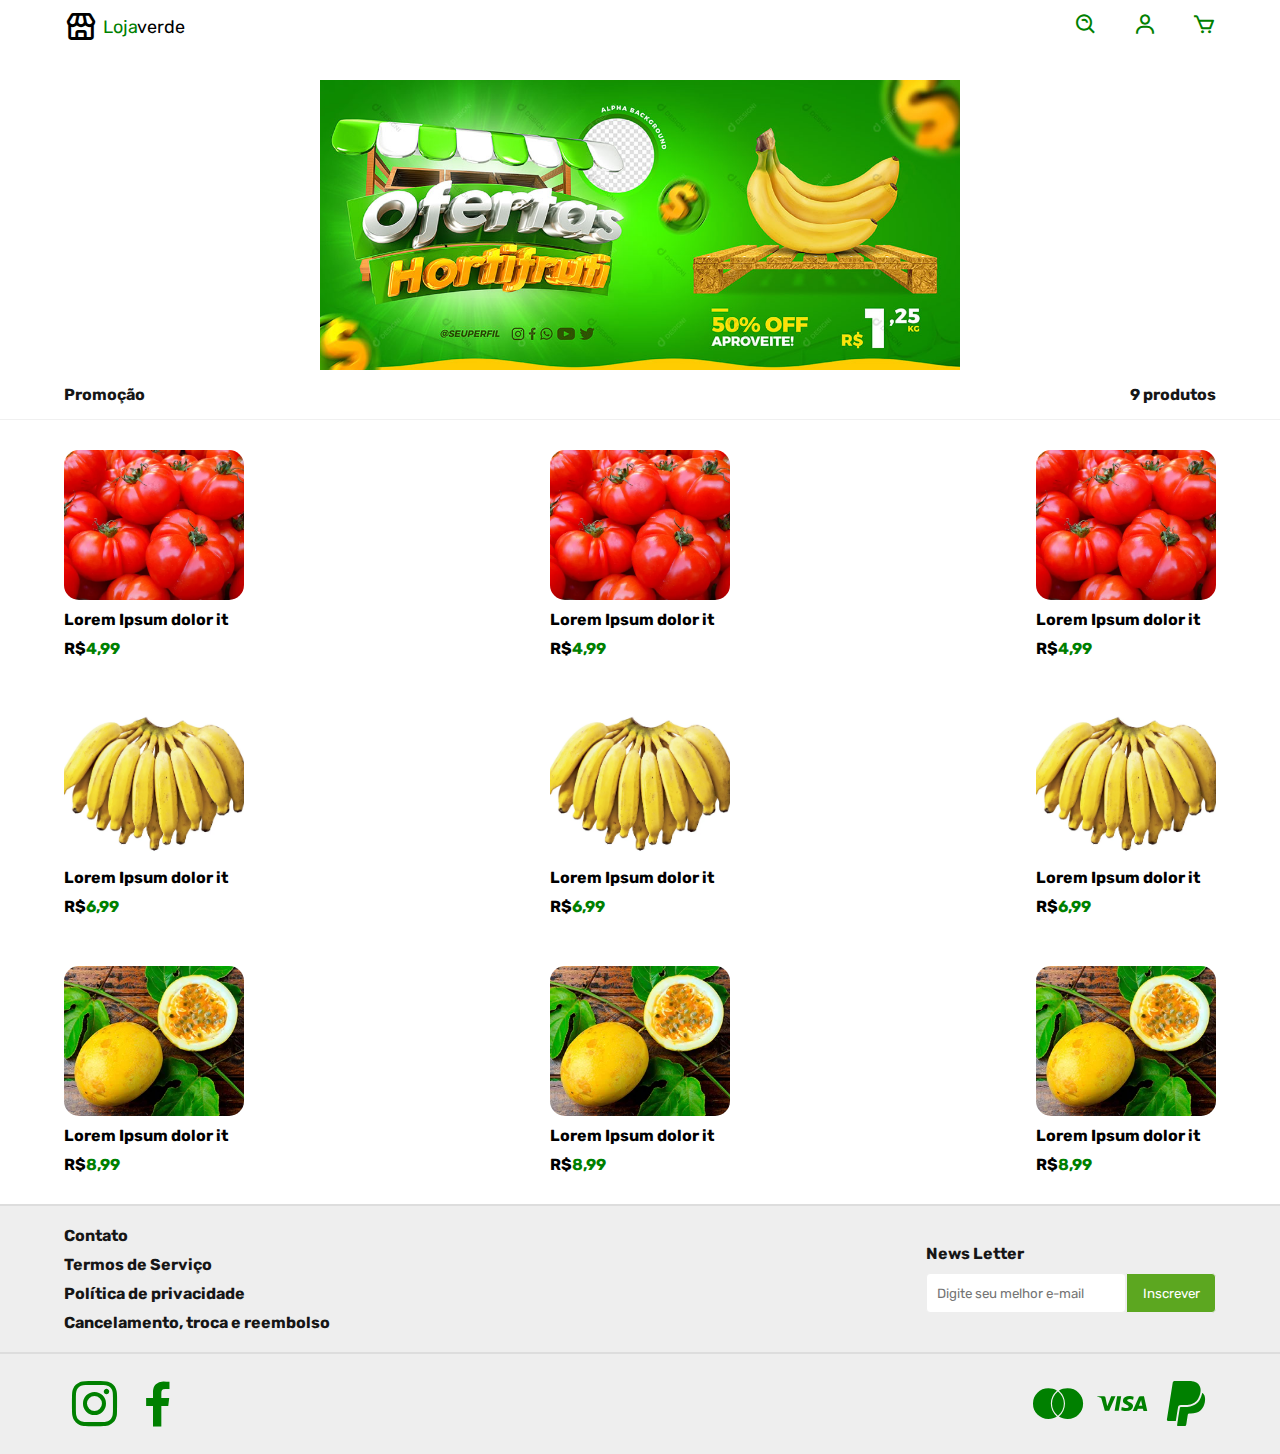
==== display/index.html @ 712670c6 "Add files via upload" ====
<!DOCTYPE html>
<html lang="en">
<head>
    <meta charset="UTF-8">
    <meta name="viewport" content="width=device-width, initial-scale=1.0">
    <title>Loja - Produtos Naturais</title>

    <link rel="stylesheet" href="style.css">

    <link href='https://unpkg.com/boxicons@2.1.4/css/boxicons.min.css' rel='stylesheet'>

</head>

<body>
    <header>
        <div class="logo">
            <i class='bx bx-store' ></i>
            <span class="nome1">Loja</span><span class="nome2">verde</span>
        </div>

        <nav>
            <a href="#">
                <i class='bx bx-search-alt' ></i>
            </a>

            <a href="#">
                <i class='bx bx-user' ></i>
            </a>

            <a href="#">
                <i class='bx bx-cart' ></i>
            </a>

        </nav>
    </header>

    <section>
        <img src="banner.jpg">

    </section>

    <section class="promotion-header">
        <span>Promoção</span>
        <span>9 produtos</span>
    </section>

    <div class="line"></div>

    <main>
        <div class="column"><!-- COLUMN-1 -->
            <div class="product">
                <img src="assets/tomate.jpeg">
                <span> Lorem Ipsum dolor it</span>
                <span>R$<span class="price">4,99</span>
            </div>
            
            <div class="product">
                <img src="assets/banana-prata-2.jpeg">
                <span> Lorem Ipsum dolor it</span>
                <span>R$<span class="price">6,99</span>
            </div>
            
            <div class="product">
                <img src="assets/maracujá.jpeg">
                <span> Lorem Ipsum dolor it</span>
                <span>R$<span class="price">8,99</span>
            </div>
        </div>

        <div class="column"><!-- COLUMN-2 -->
            <div class="product">
                <img src="assets/tomate.jpeg">
                <span> Lorem Ipsum dolor it</span>
                <span>R$<span class="price">4,99</span>
            </div>

            <div class="product">
                <img src="assets/banana-prata-2.jpeg">
                <span> Lorem Ipsum dolor it</span>
                <span>R$<span class="price">6,99</span>
            </div>

            <div class="product">
                <img src="assets/maracujá.jpeg">
                <span> Lorem Ipsum dolor it</span>
                <span>R$<span class="price">8,99</span>
            </div>
        </div>

        <div class="column"><!-- COLUMN-3 -->
            <div class="product">
                <img src="assets/tomate.jpeg">
                <span> Lorem Ipsum dolor it</span>
                <span>R$<span class="price">4,99</span>
            </div>

            <div class="product">
                <img src="assets/banana-prata-2.jpeg">
                <span> Lorem Ipsum dolor it</span>
                <span>R$<span class="price">6,99</span>
            </div>

            <div class="product">
                <img src="assets/maracujá.jpeg">
                <span> Lorem Ipsum dolor it</span>
                <span>R$<span class="price">8,99</span>
            </div>
        </div>
    </main>

    <footer>
        <div class="footer-top">
            <div class="footer-top-left">
                <a href="#">Contato</a>
                <a href="#">Termos de Serviço</a>
                <a href="#">Política de privacidade</a>
                <a href="#">Cancelamento, troca e reembolso</a>
            </div>
            <div class="footer-top-right">
                <span>News Letter</span>
                <div class="footer-newsletter">
                    <input class="footer-newsletter-input" type="email" placeholder="Digite seu melhor e-mail">
                    <button class="footer-button" type="button">Inscrever</button>
                </div>
            </div>
        </div>

        <div class="footer-bottom">
            <div class="footer-bottom-left">
                <a href="#">
                    <i class='bx bxl-instagram'></i>
                </a>

                <a href="#">
                    <i class='bx bxl-facebook' ></i>
                </a>
            </div>

            <div class="footer-bottom-right">
                <i class='bx bxl-mastercard' ></i>
                <i class='bx bxl-visa' ></i>
                <i class='bx bxl-paypal' ></i>

            </div>
        </div>
        </div>
    </footer>
</body>
</html>
---- display/style.css ----
@import url('https://fonts.googleapis.com/css2?family=Poppins:wght@100&family=Rubik:wght@300;400;500&display=swap');


* {
    margin: 0;
    padding: 0px;
    box-sizing: border-box;
    font-family: 'Rubik', sans-serif;
 }

header {
    height: 54px;
    padding: 20px 5%;
    display: flex;
    justify-content: space-between;
    align-items: center;    
 }

.logo {
    font-size: 18px;
    display: flex;
    align-items: center;
    gap: 5px;
}

.logo i {
    font-size: 34px;
}

.nome1 {
    color: green;
    font-weight: 400;
    margin-right: -6px;
}

.nome2 {
    font-weight: 400;
}

nav {
    font-size: 24px;
    gap: 35px;
    display: flex;
    align-items: center;
}

nav a i {
    color: green;
}

section img {
    display: flex;
    justify-content: center;
    margin-top: 2%;
    margin-left: 25%;
    width: 50%;
    height: 100%;
}

.promotion-header {
    display: flex;
    justify-content: space-between;
    padding: 15px 5%;
}

.promotion-header span {
    font-weight: 700;
    color: #161616;
}

.line {
    width: 100%;
    height: 1px;
    background-color: #f0f0f0;
}

main {
    display: flex;
    justify-content: space-between;
    padding: 30px 5%;
}

.column {
    display: flex;
    flex-direction: column;
    gap: 50px

}

.product {
    display: flex;
    flex-direction: column;
    gap: 10px;
}

.price {
    color: #008000;
}

.product span {
    font-weight: 700;
}

.product img {
    width: 180px;
    height: 150px;
    object-fit: cover;
    border-radius: 15px;
}

footer {
    background-color: #eee;
}

.footer-top {
    display: flex;
    justify-content: space-between;
    border-top: 2px solid #ddd;
    padding: 20px 5%;
}

.footer-top-left {
    display: flex;
    flex-direction: column;
    gap: 10px;
}

.footer-top-left a {
    font-weight: 700;
    color: #161616;
    text-decoration: none;
}

.footer-top-right {
    display: flex;
    flex-direction: column;
    justify-content: center;
    gap: 10px;
}

.footer-top-right span {
    font-weight: 700;
    color: #161616;
}

.footer-newsletter {
    display: flex;
    align-items: center;
}

.footer-newsletter-input {
    width: 200px;
    height: 40px;
    padding: 10px;
    border: 1px solid #eee;
    border-radius: 4px;
}

.footer-button {
    height: 40px;
    width: 90px;
    border: 1px solid #eee;
    background-color: #5ca720;
    color: white;
    border-top-right-radius: 4px;
    border-bottom-right-radius: 4px;
}

.footer-bottom {
    display: flex;
    justify-content: space-between;
    align-items: center;
    padding: 20px 5%;
    border-top: 2px solid #ddd;
}

.footer-bottom-left a {
    text-decoration: none;
}
.footer-bottom-left a i {
    font-size: 60px;
    color: green;
}
.footer-bottom-right i {
    font-size: 60px;
    color: green;
}
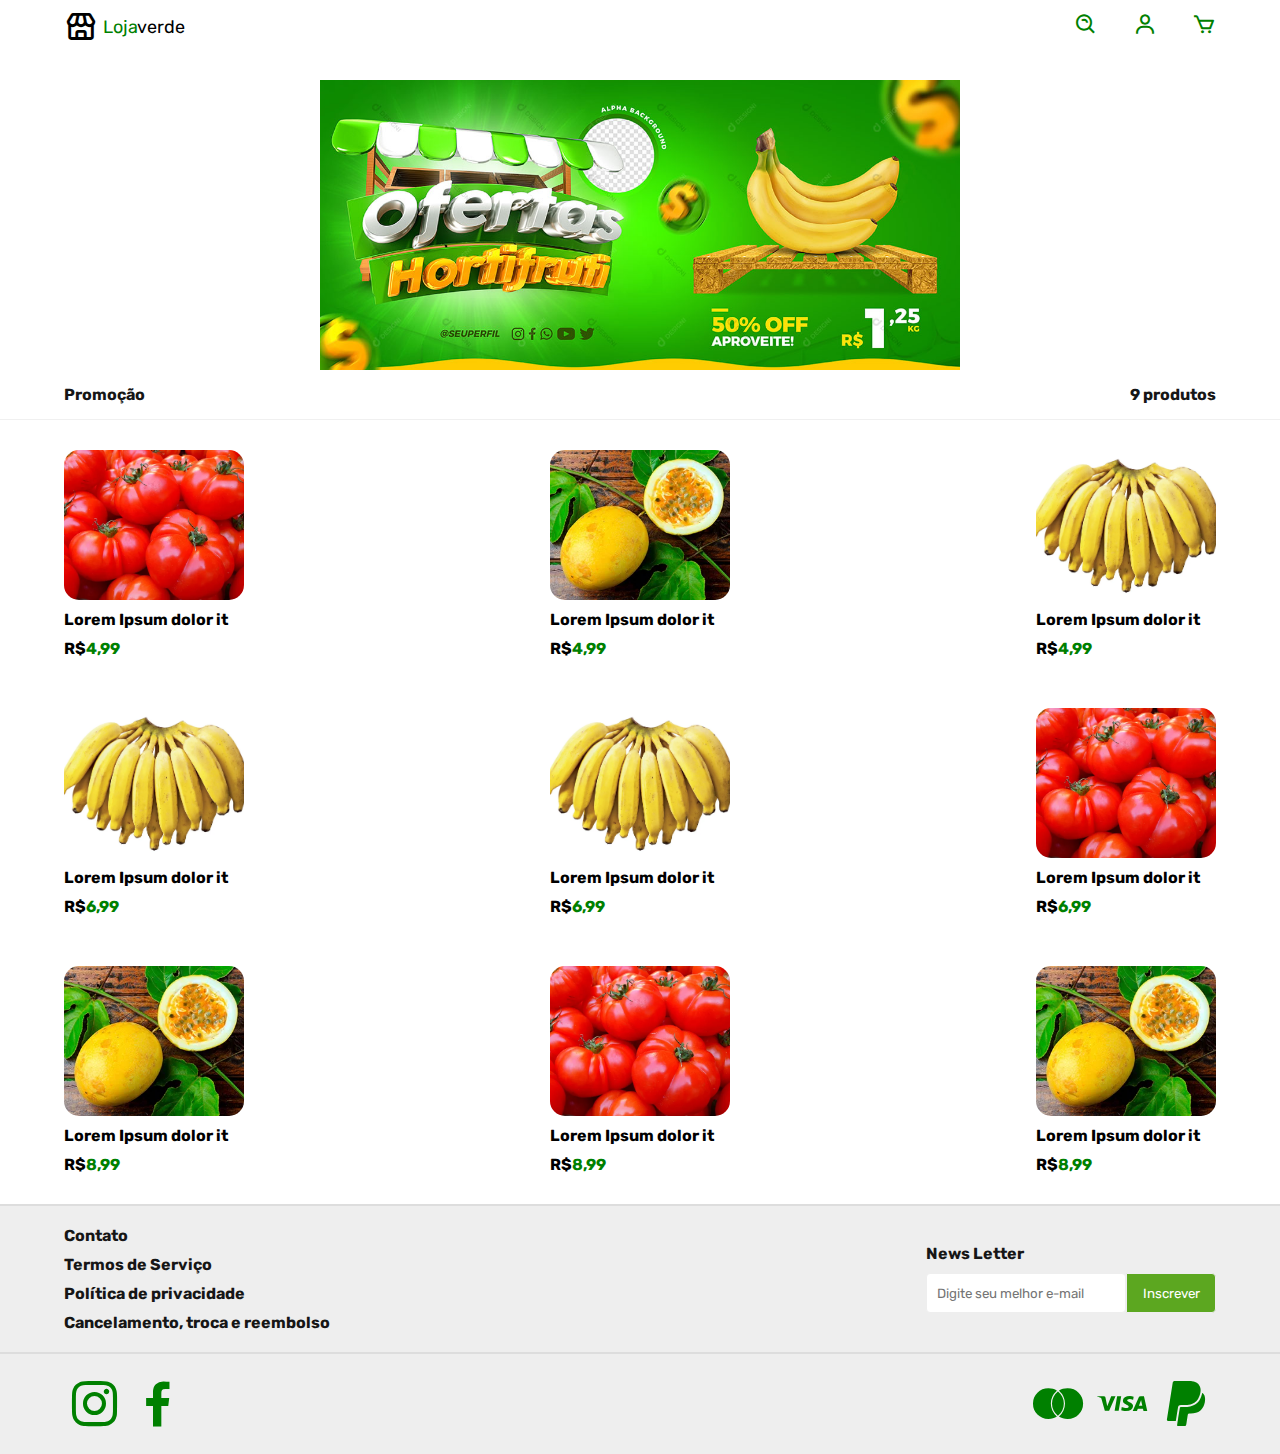
==== commit 0b24c680: "Add files via upload" ====
--- a/display/index.html
+++ b/display/index.html
@@ -69,7 +69,7 @@
 
         <div class="column"><!-- COLUMN-2 -->
             <div class="product">
-                <img src="assets/tomate.jpeg">
+                <img src="assets/maracujá.jpeg">
                 <span> Lorem Ipsum dolor it</span>
                 <span>R$<span class="price">4,99</span>
             </div>
@@ -81,7 +81,7 @@
             </div>
 
             <div class="product">
-                <img src="assets/maracujá.jpeg">
+                <img src="assets/tomate.jpeg">
                 <span> Lorem Ipsum dolor it</span>
                 <span>R$<span class="price">8,99</span>
             </div>
@@ -89,13 +89,13 @@
 
         <div class="column"><!-- COLUMN-3 -->
             <div class="product">
-                <img src="assets/tomate.jpeg">
+                <img src="assets/banana-prata-2.jpeg">
                 <span> Lorem Ipsum dolor it</span>
                 <span>R$<span class="price">4,99</span>
             </div>
 
             <div class="product">
-                <img src="assets/banana-prata-2.jpeg">
+                <img src="assets/tomate.jpeg">
                 <span> Lorem Ipsum dolor it</span>
                 <span>R$<span class="price">6,99</span>
             </div>
